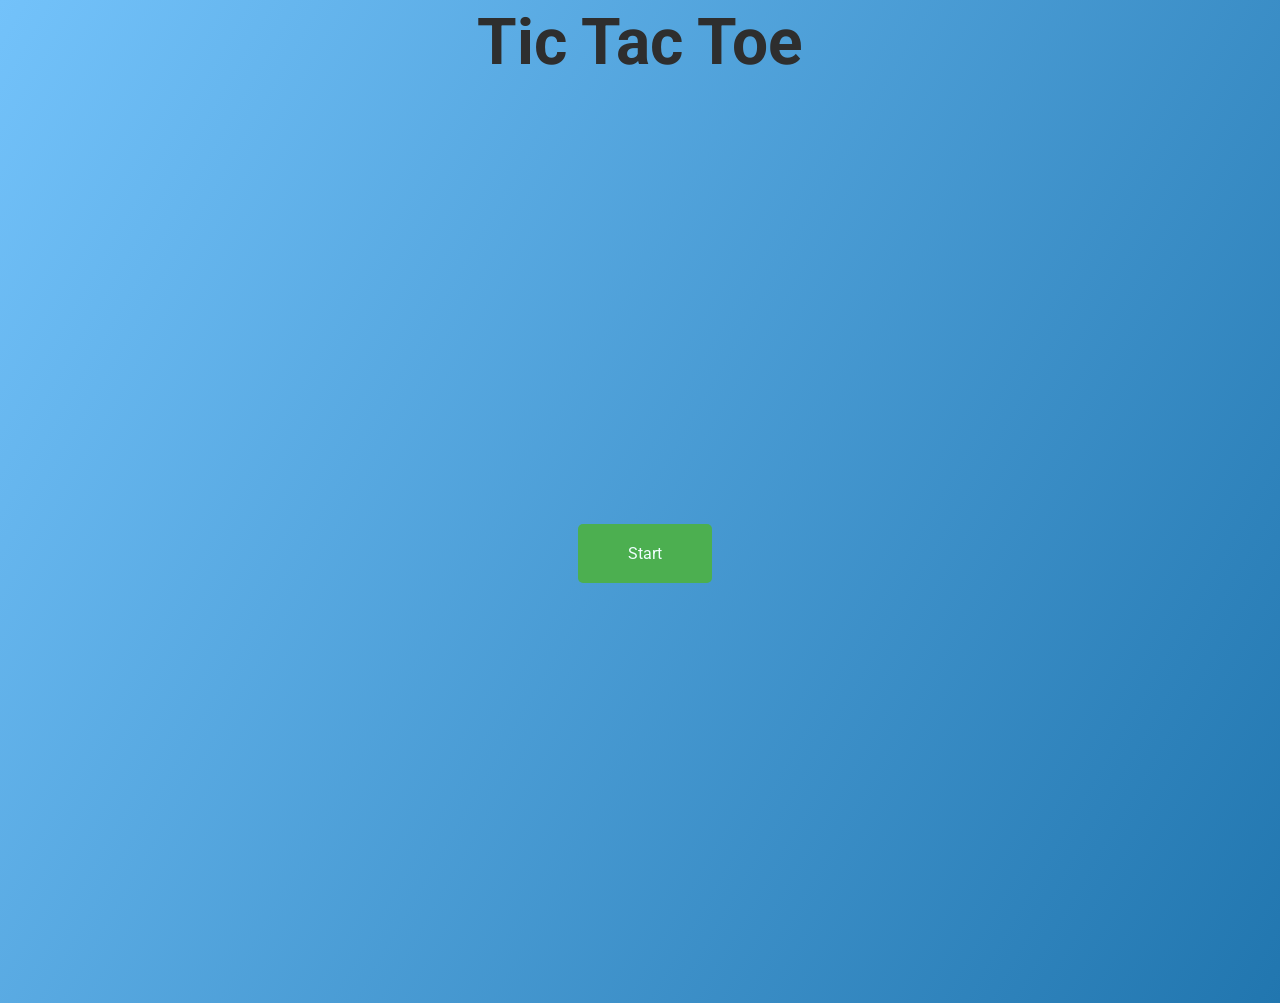
==== index.html @ 7ad0f907 "finished game" ====
<!DOCTYPE html>
<html lang="en">
    <head> 
        <link rel="stylesheet" href="./style.css" type="text/css">
        <link rel="icon" type="image/png" href="./images/tictactoe.png">
        <meta charset="UTF-8">
        <meta name="viewport" content="width=device-width, initial-scale=1.0">
        <link rel="preconnect" href="https://fonts.gstatic.com"> 
        <link rel="preconnect" href="https://fonts.gstatic.com">
        <link rel="preconnect" href="https://fonts.gstatic.com">
<link href="https://fonts.googleapis.com/css2?family=Roboto&display=swap" rel="stylesheet">
        <link href="https://fonts.googleapis.com/css2?family=RocknRoll+One&display=swap" rel="stylesheet">
        <link rel="stylesheet" href="https://cdnjs.cloudflare.com/ajax/libs/font-awesome/5.15.2/css/all.min.css" integrity="sha512-HK5fgLBL+xu6dm/Ii3z4xhlSUyZgTT9tuc/hSrtw6uzJOvgRr2a9jyxxT1ely+B+xFAmJKVSTbpM/CuL7qxO8w==" crossorigin="anonymous" />
        <title>Tic Tac Toe</title>
    </head>
    <body>
        <div class="header">
            <h1>Tic Tac Toe</h1>
            <button class="button">New Game</button>
        </div>
        <div class="board">
            <div class="row1">
            <div class="space" id="space0"></div>
            <div class="space" id="space3"></div>
            <div class="space" id="space6"></div>
            </div>
            <div class="row2">
            <div class="space" id="space1"></div>
            <div class="space" id="space4"></div>
            <div class="space" id="space7"></div>
            </div>
            <div class="row3">
            <div class="space" id="space2"></div>
            <div class="space" id="space5"></div>
            <div class="space" id="space8"></div>
            </div>
        </div>
        <div class="start-button">
            <button class="start-btn">Start</button>
            <div class="text">
                <h2 id='text'></h2>
            </div>
        </div>
    
    
    <script src="app.js"></script>
    </body>
---- style.css ----
* {
    margin: 0;
    padding:0;
    box-sizing: border-box;
    font-family: 'Roboto', sans-serif;
}

.start-button{
    display: flex;
    justify-content: center;
}

#text {
    display: flex;
    color:rgb(46, 46, 46);
    text-align: center;
    font-size: 2rem;
    margin: 0 auto;
    justify-content: center;
    right: 68px;
    position: relative;
    opacity: 0;
    transition: all 1s ease;
    background: transparent;
    border: none;
    bottom: 120px;
}

.no-transition{
    transition: none !important;
}

.button {
    display: flex;
    color: azure;
    background: #4CAF50;
    border-radius: 7px;
    padding: 15px 60px;
    text-align: center;
    font-size: 2rem;
    margin: 0 auto;
    justify-content: center;
    right: 288px;
    bottom: 560px;
    position: static;
    transition: all 1s ease;
    border: none;
    cursor: pointer !important;
    font-size: 16px;
    margin: 0 auto;
    opacity: 0;
    transition: all 1s ease;
    pointer-events: all;
}

.button:focus{
    outline: 0;
}


.appear{
    opacity: 1 !important;
}

.start-btn{
  background-color: #4CAF50;
  position: relative;
  bottom: 420px;
  left: 5px;
  border: none;
  border-radius: 5px;
  color: azure;
  padding: 20px 50px;
  text-align: center;
  text-decoration: none;
  display: inline-block;
  font-size: 16px;
  cursor: pointer;
  transition: all 1s ease;
}

.start-btn:focus{
    outline: 0;
}

.disapear{
    opacity: 0 !important;
    pointer-events: none !important;
}

body{
    background-image: linear-gradient(120deg, #73c2fa, #2176AF);
    background-size: cover;
    min-height: 100vh;
    justify-content: center;
    align-items: center;
    text-align: center;;
}

h1{
    padding-top: 5px;
    padding-bottom: 5px;
    font-size: 4rem;
    text-align: center;
    color: rgb(46, 46, 46)
}

.board{
    position: relative;
    bottom: 60px;
    left: 1px;
    display: flex;
    margin: 0 auto;
    height: 90vh;
    width: 90vh;
    justify-content: center;
    align-items: center;
    opacity: 0;
    pointer-events: none;
    transition: all 1s ease;
}

.show-board{
    opacity: 1;
}

.space{
    pointer-events: all;
    cursor: pointer;
    border: rgba(24, 24, 24, .8) 3px solid;
    border-radius: 5px;
    background-image: linear-gradient(140deg, rgba(255,255,255,.1), rgba(255,255,255,.3));
    height: 22vh;
    width: 22vh;
    justify-content: space-between;
    flex-wrap: wrap;
    margin: 5px;
    display: flex;
    justify-content: center;
    align-items: center;
}


.x {
    font-size: 70px;
    font-family: 'RocknRoll One', sans-serif;
    color: rgba(17, 17, 17, 0.9);
}

.x::selection { 
    background: transparent; 
} 
.x::-moz-selection { 
    background: transparent; 
}
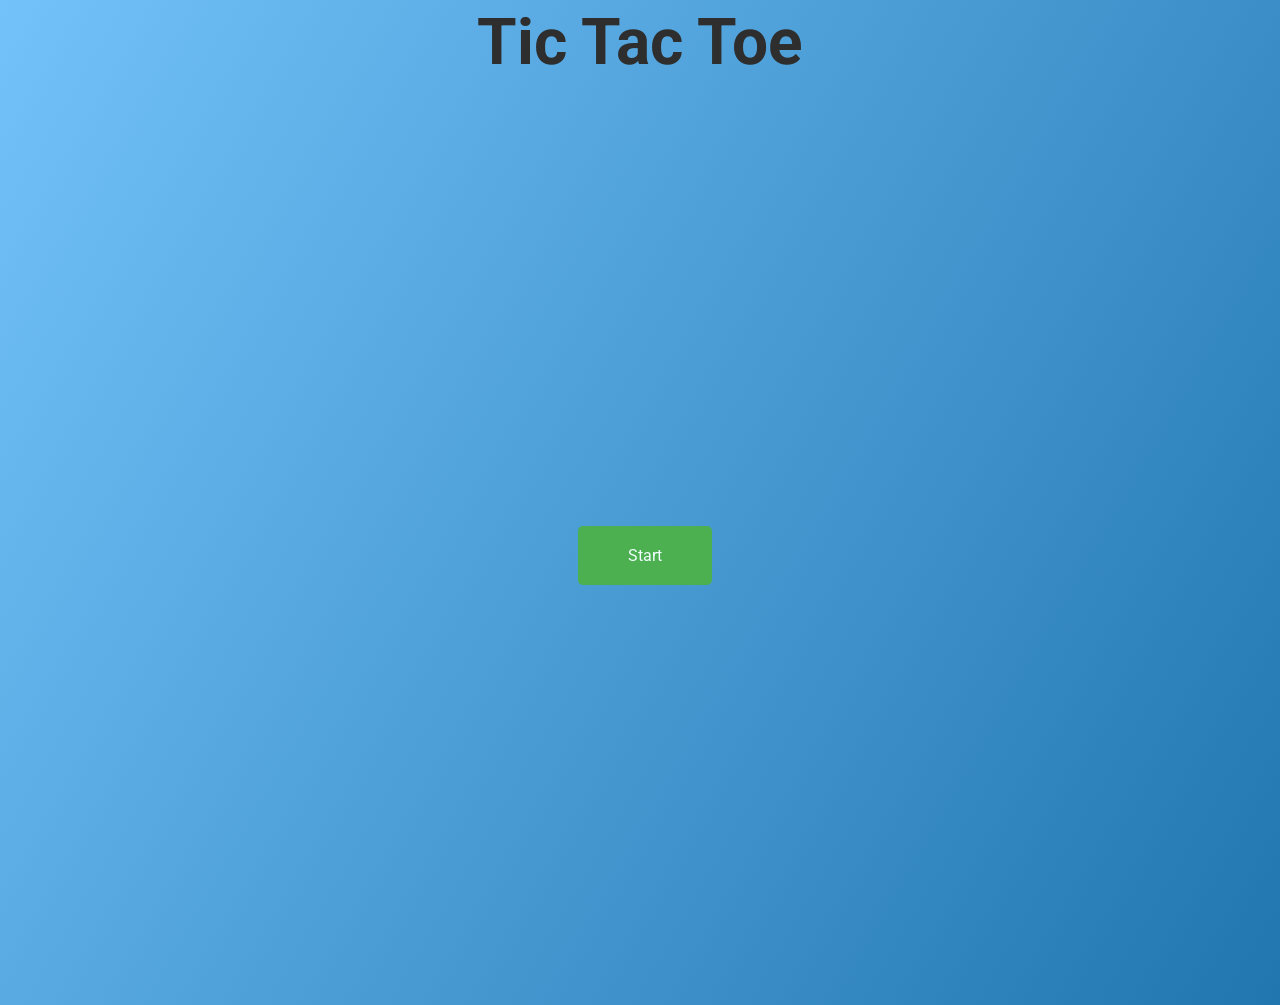
==== commit 43594f4e: "first fully working version" ====
--- a/index.html
+++ b/index.html
@@ -2,13 +2,13 @@
 <html lang="en">
     <head> 
         <link rel="stylesheet" href="./style.css" type="text/css">
-        <link rel="icon" type="image/png" href="./images/tictactoe.png">
+        <link rel="icon" type="image/png" href="./images/makefg.png">
         <meta charset="UTF-8">
         <meta name="viewport" content="width=device-width, initial-scale=1.0">
         <link rel="preconnect" href="https://fonts.gstatic.com"> 
         <link rel="preconnect" href="https://fonts.gstatic.com">
         <link rel="preconnect" href="https://fonts.gstatic.com">
-<link href="https://fonts.googleapis.com/css2?family=Roboto&display=swap" rel="stylesheet">
+        <link href="https://fonts.googleapis.com/css2?family=Roboto&display=swap" rel="stylesheet">
         <link href="https://fonts.googleapis.com/css2?family=RocknRoll+One&display=swap" rel="stylesheet">
         <link rel="stylesheet" href="https://cdnjs.cloudflare.com/ajax/libs/font-awesome/5.15.2/css/all.min.css" integrity="sha512-HK5fgLBL+xu6dm/Ii3z4xhlSUyZgTT9tuc/hSrtw6uzJOvgRr2a9jyxxT1ely+B+xFAmJKVSTbpM/CuL7qxO8w==" crossorigin="anonymous" />
         <title>Tic Tac Toe</title>
--- a/style.css
+++ b/style.css
@@ -49,8 +49,18 @@
     font-size: 16px;
     margin: 0 auto;
     opacity: 0;
-    transition: all 1s ease;
+    transition:opacity 1s ease, color .3s ease, background .3s ease;
     pointer-events: all;
+}
+
+.button:hover{
+    transform: all .3s ease;
+    background: azure;
+    color: #4CAF50;
+}
+
+.button-appear {
+    opacity: .9;
 }
 
 .button:focus{
@@ -76,7 +86,12 @@
   display: inline-block;
   font-size: 16px;
   cursor: pointer;
-  transition: all 1s ease;
+  transition: opacity 1s ease, color .3s ease, background .3s ease;
+}
+
+.start-btn:hover{
+    background-color: azure;
+    color: #4CAF50;
 }
 
 .start-btn:focus{
@@ -99,7 +114,7 @@
 
 h1{
     padding-top: 5px;
-    padding-bottom: 5px;
+    padding-bottom: 7px;
     font-size: 4rem;
     text-align: center;
     color: rgb(46, 46, 46)
@@ -138,8 +153,12 @@
     display: flex;
     justify-content: center;
     align-items: center;
+    transition: all .3s ease;
 }
 
+.space:hover{
+    background-image: linear-gradient(140deg, rgba(255,255,255,.2), rgba(255,255,255,.4));
+}
 
 .x {
     font-size: 70px;
@@ -152,4 +171,25 @@
 } 
 .x::-moz-selection { 
     background: transparent; 
+}
+
+.button::selection { 
+    background: transparent; 
+} 
+.button::-moz-selection { 
+    background: transparent;
+} 
+
+h1::selection { 
+    background: transparent; 
+} 
+h1::-moz-selection { 
+    background: transparent; 
+}
+
+#text::selection { 
+    background: transparent; 
+} 
+#text::-moz-selection { 
+    background: transparent; 
 }
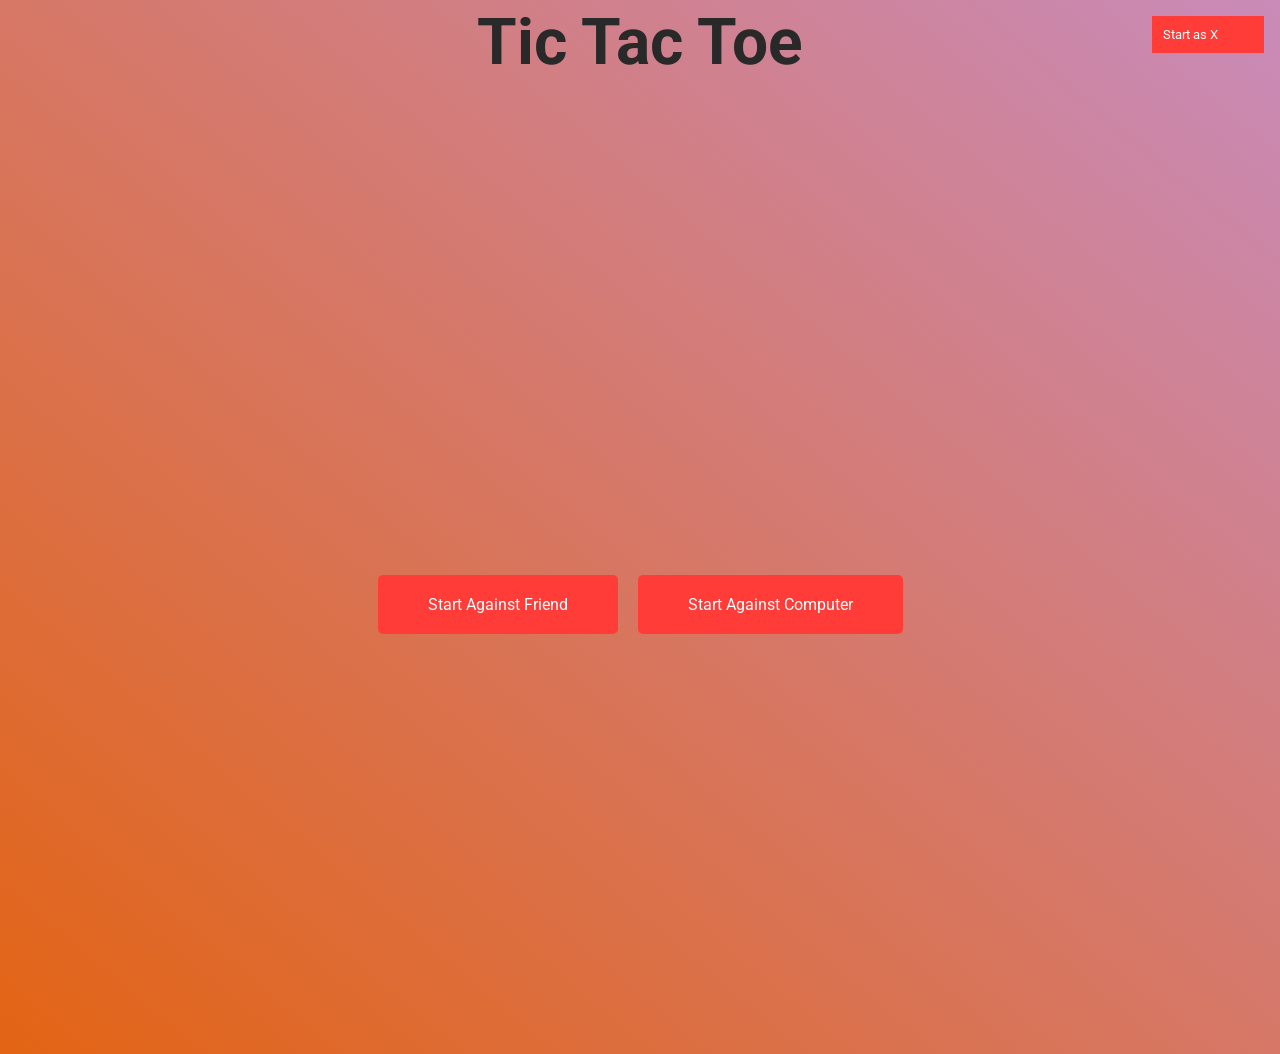
==== commit dd7b49fd: "updated version" ====
--- a/index.html
+++ b/index.html
@@ -2,7 +2,7 @@
 <html lang="en">
     <head> 
         <link rel="stylesheet" href="./style.css" type="text/css">
-        <link rel="icon" type="image/png" href="./images/makefg.png">
+        <link rel="icon" type="image/png" href="./images/hashtag.jpg">
         <meta charset="UTF-8">
         <meta name="viewport" content="width=device-width, initial-scale=1.0">
         <link rel="preconnect" href="https://fonts.gstatic.com"> 
@@ -11,34 +11,44 @@
         <link href="https://fonts.googleapis.com/css2?family=Roboto&display=swap" rel="stylesheet">
         <link href="https://fonts.googleapis.com/css2?family=RocknRoll+One&display=swap" rel="stylesheet">
         <link rel="stylesheet" href="https://cdnjs.cloudflare.com/ajax/libs/font-awesome/5.15.2/css/all.min.css" integrity="sha512-HK5fgLBL+xu6dm/Ii3z4xhlSUyZgTT9tuc/hSrtw6uzJOvgRr2a9jyxxT1ely+B+xFAmJKVSTbpM/CuL7qxO8w==" crossorigin="anonymous" />
-        <title>Tic Tac Toe</title>
+        <title>Gordon's Tic Tac Toe</title>
     </head>
     <body>
-        <div class="header">
-            <h1>Tic Tac Toe</h1>
-            <button class="button">New Game</button>
-        </div>
-        <div class="board">
-            <div class="row1">
-            <div class="space" id="space0"></div>
-            <div class="space" id="space3"></div>
-            <div class="space" id="space6"></div>
+        <div class="container">
+            <div class="header">
+                <h1>Tic Tac Toe</h1>
+                <button class="computer-new-game button">New Game VS Computer</button>
+                <button class="opponent-new-game button">New Game VS Friend</button>
+                <div class="options_container">
+                    <select name="options" id="filter">
+                        <option value="x">Start as X</option>
+                        <option value="o">Start as O</option>
+                    </select>
+                </div>
             </div>
-            <div class="row2">
-            <div class="space" id="space1"></div>
-            <div class="space" id="space4"></div>
-            <div class="space" id="space7"></div>
+            <div class="board">
+                <div class="row1">
+                <div class="space" id="space0"></div>
+                <div class="space" id="space3"></div>
+                <div class="space" id="space6"></div>
+                </div>
+                <div class="row2">
+                <div class="space" id="space1"></div>
+                <div class="space" id="space4"></div>
+                <div class="space" id="space7"></div>
+                </div>
+                <div class="row3">
+                <div class="space" id="space2"></div>
+                <div class="space" id="space5"></div>
+                <div class="space" id="space8"></div>
+                </div>
             </div>
-            <div class="row3">
-            <div class="space" id="space2"></div>
-            <div class="space" id="space5"></div>
-            <div class="space" id="space8"></div>
-            </div>
-        </div>
-        <div class="start-button">
-            <button class="start-btn">Start</button>
-            <div class="text">
-                <h2 id='text'></h2>
+            <div class="start-button">
+                <button class="opponent-start-btn start-btn">Start Against Friend</button>
+                <button class="computer-start-btn start-btn">Start Against Computer</button>
+                <div class="text">
+                    <h2 id='text'></h2>
+                </div>
             </div>
         </div>
     
--- a/style.css
+++ b/style.css
@@ -1,82 +1,126 @@
 * {
-    margin: 0;
-    padding:0;
-    box-sizing: border-box;
-    font-family: 'Roboto', sans-serif;
-}
-
-.start-button{
-    display: flex;
+  margin: 0;
+  padding: 0;
+  box-sizing: border-box;
+  font-family: "Roboto", sans-serif;
+}
+
+.start-button {
+  display: flex;
+  justify-content: center;
+}
+
+.container {
+    width: 100%;
     justify-content: center;
+    align-items: center;
 }
 
 #text {
-    display: flex;
-    color:rgb(46, 46, 46);
-    text-align: center;
-    font-size: 2rem;
-    margin: 0 auto;
-    justify-content: center;
-    right: 68px;
-    position: relative;
-    opacity: 0;
-    transition: all 1s ease;
-    background: transparent;
+  display: flex;
+  color: rgb(46, 46, 46);
+  text-align: center;
+  font-size: 2rem;
+  margin: 0 auto;
+  justify-content: center;
+  right: 240px;
+  position: relative;
+  opacity: 0;
+  transition: all 1s ease;
+  background: transparent;
+  border: none;
+  bottom: 120px;
+}
+
+select{
+    -webkit-appearance: none;
+    -moz-appearance: none;
+    appearance: none;
+    outline: none;
     border: none;
-    bottom: 120px;
-}
-
-.no-transition{
-    transition: none !important;
+}
+
+.options_container{
+    margin: 1rem;
+    position: absolute;
+    overflow: hidden;
+    right: 0px;
+    top: 0px;
+}
+
+select{
+    color: azure;
+    width: 7rem;
+    padding: .7rem;
+    cursor: pointer;
+    background: #ff3c38;
+}
+
+/* .options_container::after {
+    /* position: absolute; */
+    /* background: #ff3c38; */
+    /* top: 0;
+    padding: 1rem;
+    pointer-events: none;
+    transition: all .3s ease; 
+}*/
+ 
+
+/* .options_container:hover::after{
+    background: azure;
+    color: #ff3c38;
+} */ 
+
+.no-transition {
+  transition: none !important;
+}
+
+.opponent-new-game {
+    top: 10px;
 }
 
 .button {
-    display: flex;
-    color: azure;
-    background: #4CAF50;
-    border-radius: 7px;
-    padding: 15px 60px;
-    text-align: center;
-    font-size: 2rem;
-    margin: 0 auto;
-    justify-content: center;
-    right: 288px;
-    bottom: 560px;
-    position: static;
-    transition: all 1s ease;
-    border: none;
-    cursor: pointer !important;
-    font-size: 16px;
-    margin: 0 auto;
-    opacity: 0;
-    transition:opacity 1s ease, color .3s ease, background .3s ease;
-    pointer-events: all;
-}
-
-.button:hover{
-    transform: all .3s ease;
-    background: azure;
-    color: #4CAF50;
+  display: flex;
+  color: azure;
+  background: #ff3c38;
+  border-radius: 7px;
+  padding: 15px 60px;
+  text-align: center;
+  font-size: 2rem;
+  margin: 0 auto;
+  justify-content: center;
+  position: relative;
+  transition: all 1s ease;
+  border: none;
+  cursor: pointer !important;
+  font-size: 16px;
+  margin: 0 auto;
+  opacity: 0;
+  transition: opacity 1s ease, color 0.3s ease, background 0.3s ease;
+  pointer-events: all;
+}
+
+.button:hover {
+  transform: all 0.3s ease;
+  background: azure;
+  color: #ff3c38;
 }
 
 .button-appear {
-    opacity: .9;
-}
-
-.button:focus{
-    outline: 0;
-}
-
-
-.appear{
-    opacity: 1 !important;
-}
-
-.start-btn{
-  background-color: #4CAF50;
-  position: relative;
-  bottom: 420px;
-  left: 5px;
+  opacity: 0.9;
+}
+
+.button:focus {
+  outline: 0;
+}
+
+.appear {
+  opacity: 1 !important;
+}
+
+.start-btn {
+  background-color: #ff3c38;
+  position: relative;
   border: none;
   border-radius: 5px;
   color: azure;
@@ -86,110 +130,128 @@
   display: inline-block;
   font-size: 16px;
   cursor: pointer;
-  transition: opacity 1s ease, color .3s ease, background .3s ease;
-}
-
-.start-btn:hover{
-    background-color: azure;
-    color: #4CAF50;
-}
-
-.start-btn:focus{
-    outline: 0;
-}
-
-.disapear{
-    opacity: 0 !important;
-    pointer-events: none !important;
-}
-
-body{
-    background-image: linear-gradient(120deg, #73c2fa, #2176AF);
-    background-size: cover;
-    min-height: 100vh;
-    justify-content: center;
-    align-items: center;
-    text-align: center;;
-}
-
-h1{
-    padding-top: 5px;
-    padding-bottom: 7px;
-    font-size: 4rem;
-    text-align: center;
-    color: rgb(46, 46, 46)
-}
-
-.board{
-    position: relative;
-    bottom: 60px;
-    left: 1px;
-    display: flex;
-    margin: 0 auto;
-    height: 90vh;
-    width: 90vh;
-    justify-content: center;
-    align-items: center;
-    opacity: 0;
-    pointer-events: none;
-    transition: all 1s ease;
-}
-
-.show-board{
-    opacity: 1;
-}
-
-.space{
-    pointer-events: all;
-    cursor: pointer;
-    border: rgba(24, 24, 24, .8) 3px solid;
-    border-radius: 5px;
-    background-image: linear-gradient(140deg, rgba(255,255,255,.1), rgba(255,255,255,.3));
-    height: 22vh;
-    width: 22vh;
-    justify-content: space-between;
-    flex-wrap: wrap;
-    margin: 5px;
-    display: flex;
-    justify-content: center;
-    align-items: center;
-    transition: all .3s ease;
-}
-
-.space:hover{
-    background-image: linear-gradient(140deg, rgba(255,255,255,.2), rgba(255,255,255,.4));
+  transition: opacity 1s ease, color 0.3s ease, background 0.3s ease;
+}
+
+.opponent-start-btn {
+  bottom: 420px;
+  right: 10px;
+}
+
+.computer-start-btn {
+  bottom: 420px;
+  left: 10px;
+}
+
+.start-btn:hover {
+  background-color: azure;
+  color: #ff3c38;
+}
+
+.start-btn:focus {
+  outline: 0;
+}
+
+.disapear {
+  opacity: 0 !important;
+  pointer-events: none !important;
+}
+
+body {
+  background-image: linear-gradient(40deg, #e36414, #c98bb9);
+  background-size: cover;
+  min-height: 100vh;
+  justify-content: center;
+  align-items: center;
+  text-align: center;
+}
+
+h1 {
+  padding-top: 5px;
+  padding-bottom: 7px;
+  font-size: 4rem;
+  text-align: center;
+  color: rgb(41, 41, 41);
+}
+
+.board {
+  position: relative;
+  bottom: 60px;
+  left: 1px;
+  display: flex;
+  margin: 0 auto;
+  height: 90vh;
+  width: 90vh;
+  justify-content: center;
+  align-items: center;
+  opacity: 0;
+  pointer-events: none;
+  transition: all 1s ease;
+}
+
+.show-board {
+  opacity: 1;
+}
+
+.space {
+  pointer-events: all;
+  cursor: pointer;
+  border: rgba(24, 24, 24, 0.8) 3px solid;
+  border-radius: 5px;
+  background-image: linear-gradient(
+    140deg,
+    rgba(255, 255, 255, 0.1),
+    rgba(255, 255, 255, 0.3)
+  );
+  height: 22vh;
+  width: 22vh;
+  justify-content: space-between;
+  flex-wrap: wrap;
+  margin: 5px;
+  display: flex;
+  justify-content: center;
+  align-items: center;
+  transition: all 0.3s ease;
+}
+
+.space:hover {
+  background-image: linear-gradient(
+    140deg,
+    rgba(255, 255, 255, 0.2),
+    rgba(255, 255, 255, 0.4)
+  );
 }
 
 .x {
-    font-size: 70px;
-    font-family: 'RocknRoll One', sans-serif;
-    color: rgba(17, 17, 17, 0.9);
-}
-
-.x::selection { 
-    background: transparent; 
-} 
-.x::-moz-selection { 
-    background: transparent; 
-}
-
-.button::selection { 
-    background: transparent; 
-} 
-.button::-moz-selection { 
-    background: transparent;
-} 
-
-h1::selection { 
-    background: transparent; 
-} 
-h1::-moz-selection { 
-    background: transparent; 
-}
-
-#text::selection { 
-    background: transparent; 
-} 
-#text::-moz-selection { 
-    background: transparent; 
-}+  font-size: 70px;
+  font-family: "RocknRoll One", sans-serif;
+  color: rgba(17, 17, 17, 0.9);
+}
+
+.x::selection {
+  background: transparent;
+}
+.x::-moz-selection {
+  background: transparent;
+}
+
+.button::selection {
+  background: transparent;
+}
+.button::-moz-selection {
+  background: transparent;
+}
+
+h1::selection {
+  background: transparent;
+}
+h1::-moz-selection {
+  background: transparent;
+}
+
+#text::selection {
+  background: transparent;
+}
+#text::-moz-selection {
+  background: transparent;
+}
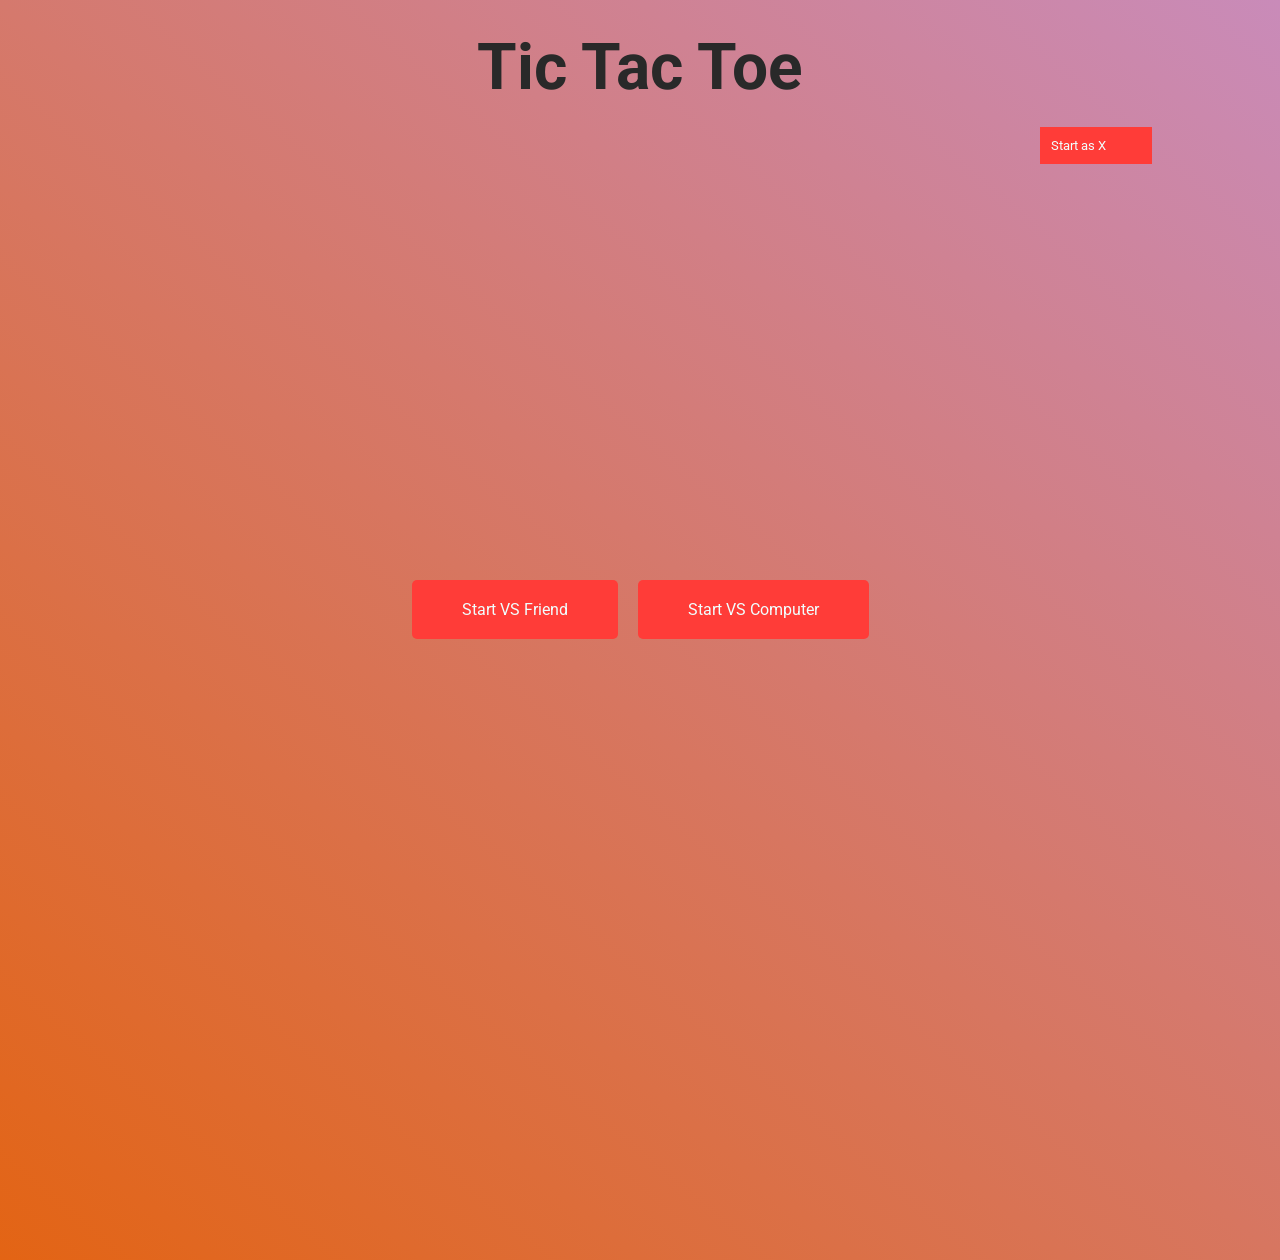
==== commit c9da4f3a: "flexbox layout & media queries to make board smaller on a small screen" ====
--- a/index.html
+++ b/index.html
@@ -17,8 +17,13 @@
         <div class="container">
             <div class="header">
                 <h1>Tic Tac Toe</h1>
-                <button class="computer-new-game button">New Game VS Computer</button>
-                <button class="opponent-new-game button">New Game VS Friend</button>
+                <div class="opponent-new-game">
+                    <button class="opponent-new button">New Game VS Friend</button>
+                </div>
+
+                <div class="computer-new-game">
+                    <button class="computer-new button">New Game VS Computer</button>
+                </div>
                 <div class="options_container">
                     <select name="options" id="filter">
                         <option value="x">Start as X</option>
@@ -27,27 +32,33 @@
                 </div>
             </div>
             <div class="board">
-                <div class="row1">
+                <div class="row">
                 <div class="space" id="space0"></div>
                 <div class="space" id="space3"></div>
                 <div class="space" id="space6"></div>
                 </div>
-                <div class="row2">
+                <div class="row">
                 <div class="space" id="space1"></div>
                 <div class="space" id="space4"></div>
                 <div class="space" id="space7"></div>
                 </div>
-                <div class="row3">
+                <div class="row">
                 <div class="space" id="space2"></div>
                 <div class="space" id="space5"></div>
                 <div class="space" id="space8"></div>
                 </div>
             </div>
-            <div class="start-button">
-                <button class="opponent-start-btn start-btn">Start Against Friend</button>
-                <button class="computer-start-btn start-btn">Start Against Computer</button>
+            <div class="footer">
                 <div class="text">
                     <h2 id='text'></h2>
+                </div>
+                <div class="start-buttons">
+                    <div class="start-btn-div">
+                        <button class="opponent-start-btn start-btn">Start VS Friend</button>
+                    </div>
+                    <div class="start-btn-div">
+                        <button class="computer-start-btn start-btn">Start VS Computer</button>
+                    </div>
                 </div>
             </div>
         </div>
--- a/style.css
+++ b/style.css
@@ -5,82 +5,69 @@
   font-family: "Roboto", sans-serif;
 }
 
-.start-button {
-  display: flex;
-  justify-content: center;
+.header {
+  height: 200px;
+  margin-top: 30px;
 }
 
 .container {
-    width: 100%;
-    justify-content: center;
-    align-items: center;
+  width: 100%;
+  height: 140vh;
+  flex-direction: column;
+  align-items: center;
+  display: flex;
+}
+
+.footer {
+  display: flex;
+  flex-direction: column;
+  width: 70%;
 }
 
 #text {
-  display: flex;
   color: rgb(46, 46, 46);
   text-align: center;
   font-size: 2rem;
   margin: 0 auto;
-  justify-content: center;
-  right: 240px;
-  position: relative;
   opacity: 0;
   transition: all 1s ease;
   background: transparent;
   border: none;
-  bottom: 120px;
-}
-
-select{
-    -webkit-appearance: none;
-    -moz-appearance: none;
-    appearance: none;
-    outline: none;
-    border: none;
-}
-
-.options_container{
-    margin: 1rem;
-    position: absolute;
-    overflow: hidden;
-    right: 0px;
-    top: 0px;
-}
-
-select{
-    color: azure;
-    width: 7rem;
-    padding: .7rem;
-    cursor: pointer;
-    background: #ff3c38;
-}
-
-/* .options_container::after {
-    /* position: absolute; */
-    /* background: #ff3c38; */
-    /* top: 0;
-    padding: 1rem;
-    pointer-events: none;
-    transition: all .3s ease; 
-}*/
- 
-
-/* .options_container:hover::after{
-    background: azure;
-    color: #ff3c38;
-} */ 
+}
+
+select {
+  -webkit-appearance: none;
+  -moz-appearance: none;
+  appearance: none;
+  outline: none;
+  border: none;
+}
+
+.options_container {
+  margin: 1rem;
+  position: absolute;
+  overflow: hidden;
+  bottom: 80%;
+  left: 80%;
+}
+
+select {
+  color: azure;
+  width: 7rem;
+  padding: 0.7rem;
+  cursor: pointer;
+  background: #ff3c38;
+}
 
 .no-transition {
   transition: none !important;
 }
 
 .opponent-new-game {
-    top: 10px;
+  margin-bottom: 0.5rem;
 }
 
 .button {
-  display: flex;
   color: azure;
   background: #ff3c38;
   border-radius: 7px;
@@ -88,8 +75,6 @@
   text-align: center;
   font-size: 2rem;
   margin: 0 auto;
-  justify-content: center;
-  position: relative;
   transition: all 1s ease;
   border: none;
   cursor: pointer !important;
@@ -100,28 +85,25 @@
   pointer-events: all;
 }
 
-.button:hover {
-  transform: all 0.3s ease;
-  background: azure;
-  color: #ff3c38;
-}
-
-.button-appear {
-  opacity: 0.9;
-}
-
-.button:focus {
-  outline: 0;
-}
-
-.appear {
-  opacity: 1 !important;
-}
+.board {
+  position: relative;
+  display: flex;
+  margin: 0 auto;
+  height: 500px;
+  width: 500px;
+  justify-content: center;
+  align-items: center;
+  opacity: 0;
+  pointer-events: none;
+  transition: all 1s ease;
+}
+
 
 .start-btn {
   background-color: #ff3c38;
+  border: none;
   position: relative;
-  border: none;
+  bottom: 10rem;
   border-radius: 5px;
   color: azure;
   padding: 20px 50px;
@@ -133,14 +115,48 @@
   transition: opacity 1s ease, color 0.3s ease, background 0.3s ease;
 }
 
-.opponent-start-btn {
-  bottom: 420px;
-  right: 10px;
-}
-
-.computer-start-btn {
-  bottom: 420px;
-  left: 10px;
+.start-buttons {
+  display: flex;
+  justify-content: center;
+}
+
+.start-btn-div {
+  margin: 10px;
+}
+
+@media (max-width: 547px) {
+  .start-btn {
+    padding: 15px 38px;
+  }
+
+  .board {
+    height: 400px;
+    width: 400px;
+  }
+}
+
+@media (max-width: 768px) {
+  .start-btn {
+    padding: 17.5px 44px;
+  }
+}
+
+.button:hover {
+  transform: all 0.3s ease;
+  background: azure;
+  color: #ff3c38;
+}
+
+.button-appear {
+  opacity: 0.9;
+}
+
+.button:focus {
+  outline: 0;
+}
+
+.appear {
+  opacity: 1 !important;
 }
 
 .start-btn:hover {
@@ -167,26 +183,12 @@
 }
 
 h1 {
-  padding-top: 5px;
-  padding-bottom: 7px;
+  /* margin-bottom: 1rem; */
+  /* padding-bottom: 7px; */
+  /* position: relative; */
   font-size: 4rem;
   text-align: center;
   color: rgb(41, 41, 41);
-}
-
-.board {
-  position: relative;
-  bottom: 60px;
-  left: 1px;
-  display: flex;
-  margin: 0 auto;
-  height: 90vh;
-  width: 90vh;
-  justify-content: center;
-  align-items: center;
-  opacity: 0;
-  pointer-events: none;
-  transition: all 1s ease;
 }
 
 .show-board {
@@ -203,8 +205,8 @@
     rgba(255, 255, 255, 0.1),
     rgba(255, 255, 255, 0.3)
   );
-  height: 22vh;
-  width: 22vh;
+  height: 100%;
+  width: 95%;
   justify-content: space-between;
   flex-wrap: wrap;
   margin: 5px;
@@ -222,6 +224,13 @@
   );
 }
 
+.row {
+  height: 100%;
+  width: 33%;
+  display: flex;
+  flex-direction: column;
+}
+
 .x {
   font-size: 70px;
   font-family: "RocknRoll One", sans-serif;
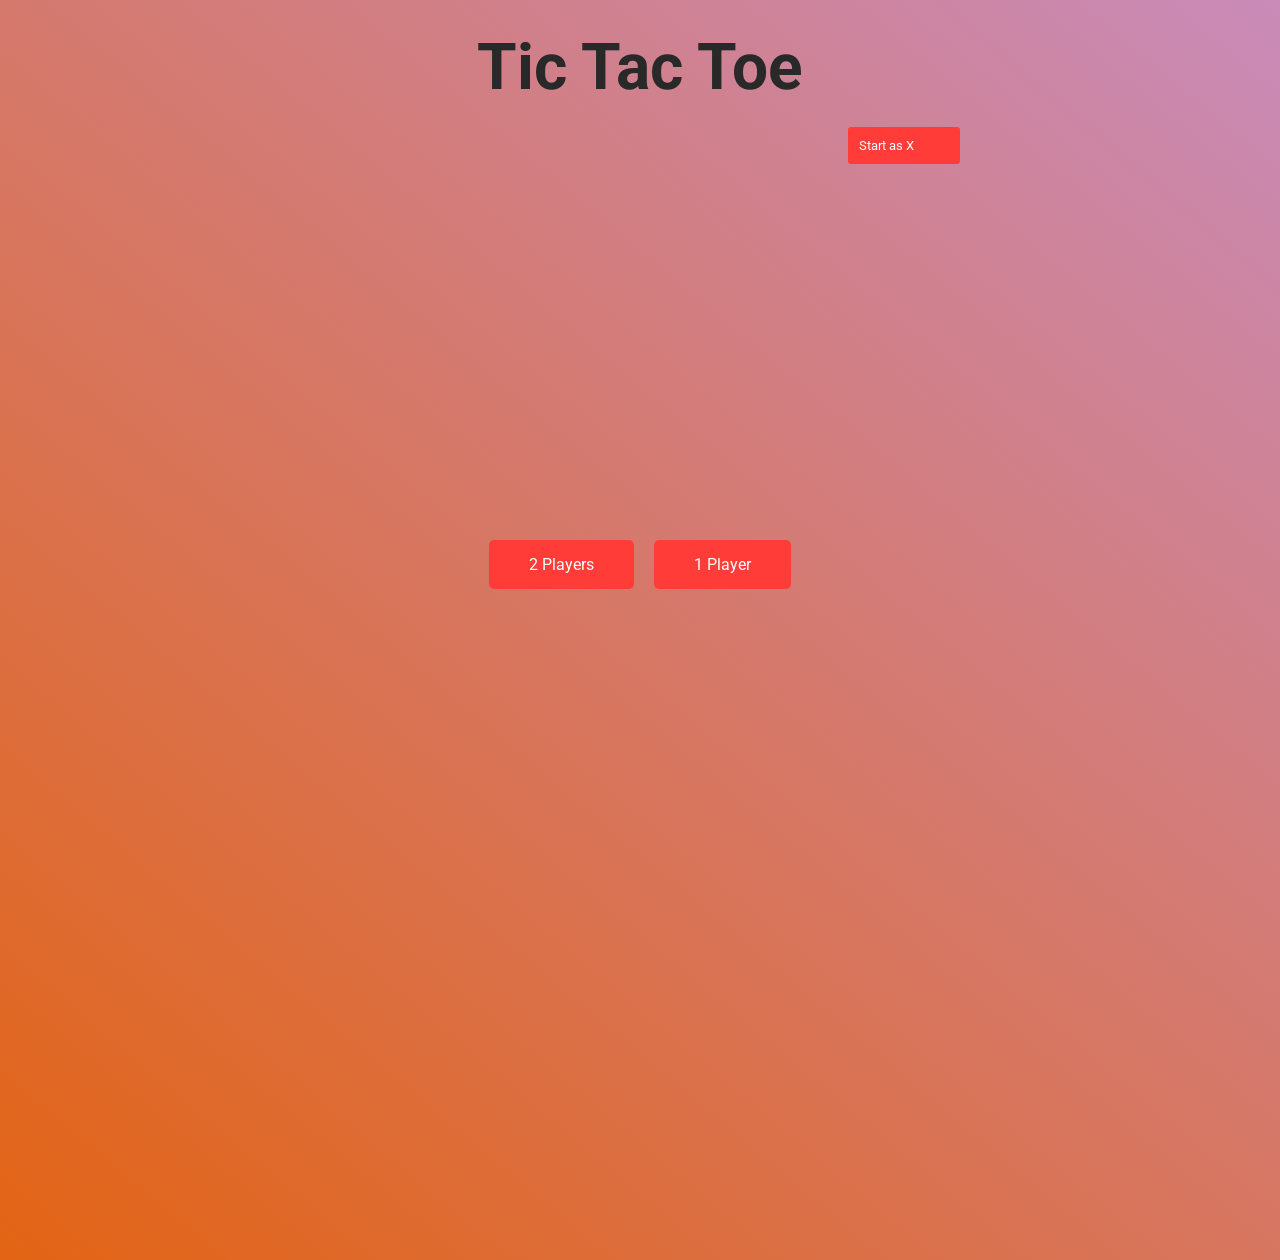
==== commit c89af2a3: "changed inner text in buttons" ====
--- a/index.html
+++ b/index.html
@@ -1,7 +1,7 @@
 <!DOCTYPE html>
 <html lang="en">
     <head> 
-        <link rel="stylesheet" href="./style.css" type="text/css">
+        <link rel="stylesheet" href="css/style.css" type="text/css">
         <link rel="icon" type="image/png" href="./images/hashtag.jpg">
         <meta charset="UTF-8">
         <meta name="viewport" content="width=device-width, initial-scale=1.0">
@@ -17,13 +17,15 @@
         <div class="container">
             <div class="header">
                 <h1>Tic Tac Toe</h1>
-                <div class="opponent-new-game">
-                    <button class="opponent-new button">New Game VS Friend</button>
+
+                <div class="computer-new-game">
+                    <button class="computer-new button">New Game 1 Player</button>
                 </div>
 
-                <div class="computer-new-game">
-                    <button class="computer-new button">New Game VS Computer</button>
+                <div class="opponent-new-game">
+                    <button class="opponent-new button">New Game 2 Players</button>
                 </div>
+
                 <div class="options_container">
                     <select name="options" id="filter">
                         <option value="x">Start as X</option>
@@ -33,19 +35,19 @@
             </div>
             <div class="board">
                 <div class="row">
-                <div class="space" id="space0"></div>
-                <div class="space" id="space3"></div>
-                <div class="space" id="space6"></div>
+                <div class="space" id="0"></div>
+                <div class="space" id="3"></div>
+                <div class="space" id="6"></div>
                 </div>
                 <div class="row">
-                <div class="space" id="space1"></div>
-                <div class="space" id="space4"></div>
-                <div class="space" id="space7"></div>
+                <div class="space" id="1"></div>
+                <div class="space" id="4"></div>
+                <div class="space" id="7"></div>
                 </div>
                 <div class="row">
-                <div class="space" id="space2"></div>
-                <div class="space" id="space5"></div>
-                <div class="space" id="space8"></div>
+                <div class="space" id="2"></div>
+                <div class="space" id="5"></div>
+                <div class="space" id="8"></div>
                 </div>
             </div>
             <div class="footer">
@@ -54,10 +56,10 @@
                 </div>
                 <div class="start-buttons">
                     <div class="start-btn-div">
-                        <button class="opponent-start-btn start-btn">Start VS Friend</button>
+                        <button class="opponent-start-btn start-btn">2 Players</button>
                     </div>
                     <div class="start-btn-div">
-                        <button class="computer-start-btn start-btn">Start VS Computer</button>
+                        <button class="computer-start-btn start-btn">1 Player</button>
                     </div>
                 </div>
             </div>
--- a/css/style.css
+++ b/css/style.css
@@ -0,0 +1,50 @@
+@import url('components/buttons.css');
+@import url('components/select-bar.css');
+@import url('components/board.css');
+@import url('components/header.css');
+@import url('components/space.css');
+@import url('components/footer.css');
+
+* {
+  margin: 0;
+  padding: 0;
+  box-sizing: border-box;
+  font-family: "Roboto", sans-serif;
+}
+
+.container {
+  width: 100%;
+  height: 140vh;
+  flex-direction: column;
+  align-items: center;
+  display: flex;
+}
+
+@media (min-width: 768px) {
+  .container {
+    width: 500px
+  }
+}
+
+.no-transition {
+  transition: none !important;
+}
+
+.appear {
+  opacity: 1 !important;
+}
+
+.disapear {
+  opacity: 0 !important;
+  pointer-events: none !important;
+}
+
+body {
+  background-image: linear-gradient(40deg, #e36414, #c98bb9);
+  background-size: cover;
+  min-height: 100vh;
+  display: flex;
+  justify-content: center;
+  text-align: center;
+}
+
